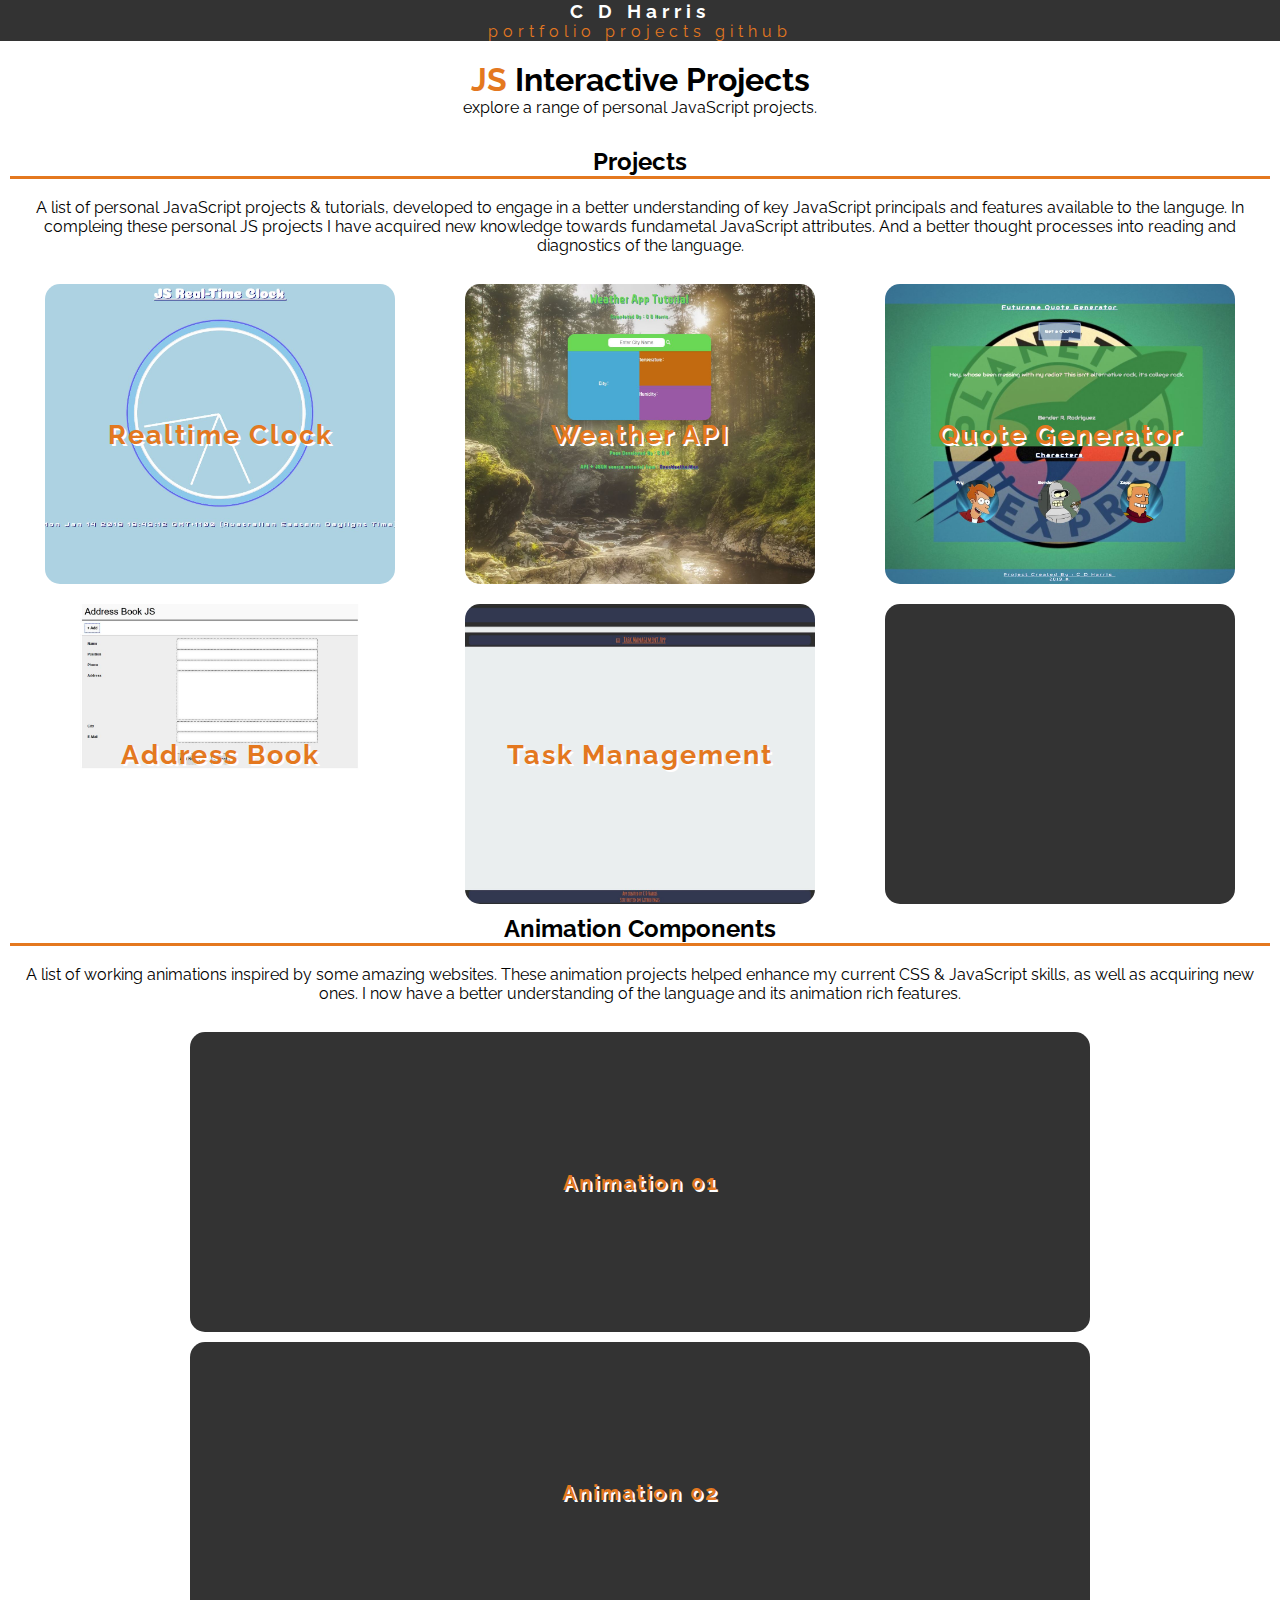
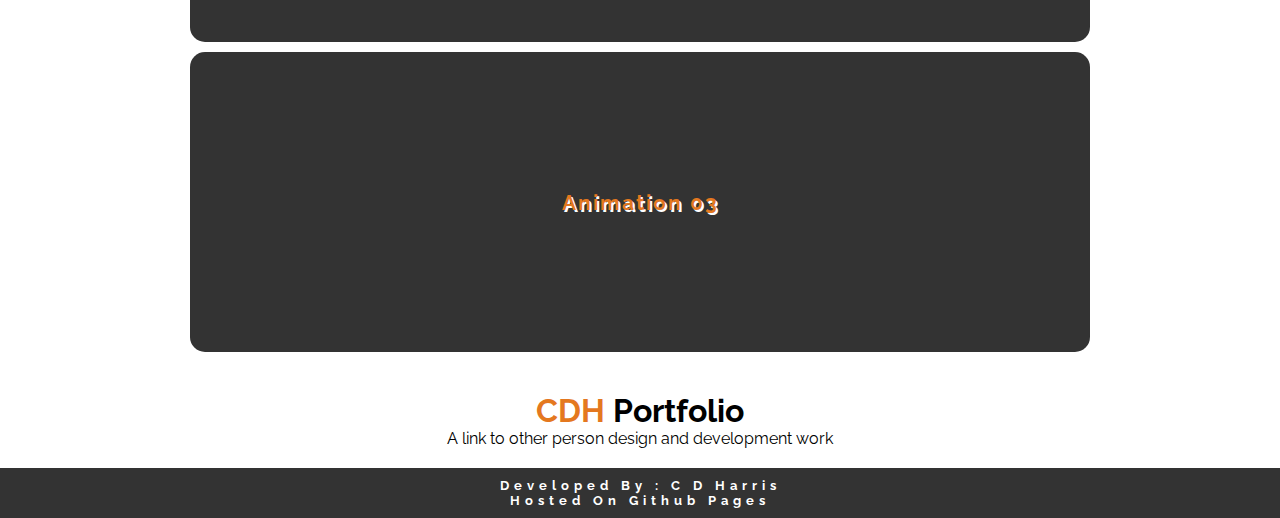
==== index.html @ 8d4140f5 "js-projects-complilation" ====
<!DOCTYPE html>
<html lang="en">
<head>
    <meta charset="UTF-8">
    <meta name="viewport" content="width=device-width, initial-scale=1.0">
    <meta http-equiv="X-UA-Compatible" content="ie=edge">
    <title>JS Projects</title>
    <!-- css -->
    <link rel="stylesheet" href="assets/master.css">
    <!-- ext. libs -->
    <link href="https://fonts.googleapis.com/css?family=Raleway" rel="stylesheet">
    <link rel="stylesheet" href="https://use.fontawesome.com/releases/v5.6.3/css/all.css" integrity="sha384-UHRtZLI+pbxtHCWp1t77Bi1L4ZtiqrqD80Kn4Z8NTSRyMA2Fd33n5dQ8lWUE00s/" crossorigin="anonymous">

</head>
<body>
    <header class="header">
        <span class="header__left">
            <h3>C D Harris</h3>
        </span>

        <span class="header__right">
            <a href="https://bionic-fish.github.io">portfolio</a>
            <a href="index.html">projects</a>
            <a href="https://github.com/bionic-fish">github</a>
        </span>
        
    </header>

    <div class="banner">
        <h1><span class="accent">JS</span> Interactive Projects</h1>
        <p>explore a range of personal JavaScript projects.</p>
    </div>

    <div class="container">
        <section>
            <h2>Projects</h2>
            <br>
            <p>A list of personal JavaScript projects & tutorials, developed to engage in a better understanding of 
                key JavaScript principals and features available to the languge. In compleing these personal JS projects
                I have acquired new knowledge towards fundametal JavaScript attributes. And a better thought processes
                into reading and diagnostics of the language.</p>
            <br>
            <div class="flex">
                <div class="box box__clock">
                    <h5><a href="_clock [COMPLETE]/index.html">Realtime Clock</a></h5>
                </div>

                <div class="box box__weather">
                    <h5><a href="_weather [COMPLETE]/index.html">Weather API</a></h5>
                </div>

                <div class="box box__futurama">
                    <h5><a href="_futurama [COMPLETE]/index.html"> Quote Generator</a></h5>
                </div>
                
                
            </div>

            <div class="flex">
                    <div class="box box__contacts">
                            <h5><a href="_AddressBook/index.html">Address Book</a></h5>
                        </div>
                <div class="box box__management">
                    <h5><a href="_todo/index.html">Task Management</a></h5>
                </div>
                
                <div class="box"></div>
            </div>

            <div class="section__container">
                <h2>Animation Components</h2>
                <br>
                <p>A list of working animations inspired by some amazing websites. These animation projects
                helped enhance my current CSS & JavaScript skills, as well as acquiring new ones. I now have
                a better understanding of the language and its animation rich features.</p>
            <br>
            <div class="box">
                <h5>Animation 01</h5>
            </div>

            <div class="box">
                <h5>Animation 02</h5>
            </div>

            <div class="box">
                <h5>Animation 03</h5>
            </div>


            </div>
            
            
            <!-- <div class="container">
                <h2>Blog Design</h2>
                <div class="box">
                    <h5>Development Blog</h5>
                </div>
            </div> -->
        
        </section>
    </div>
    
    <div class="banner">
        <h1><span class="accent">CDH</span> Portfolio</h1>
        <p>A link to other person design and development work</p>

        <a href="https://bionic-fish.github.io"><i class="far fa-address-card"></i></a>
    </div>

    <div class="container">
        <footer class="footer">
            <span class="footer__left">
                <h5>Developed By : C D Harris</h5>
            </span>
            
            <span class="footer__right">
                <h5>Hosted On Github Pages</h5>
            </span>
        </footer>
    </div>

    
</body>
</html>
---- assets/master.css ----
* {
    margin: 0;
    padding: 0;
}
body {
    text-align: center;
    font-family: 'Raleway', sans-serif;
}
.box {
    border-radius: 15px;
    height: 200px;
    width: 100%;
    background: #333;
    display: flex;
    justify-content: center;
    align-items: center;
    margin: 10px auto;
    
    background-position: center;
    background-size: cover;
    background-repeat: no-repeat;
    
}
.box h5,
.box a {
    color: rgb(228, 120, 31);
    font-size: 1.3em;
    text-shadow: 2px 2px #fff;
    letter-spacing: 2px;
    text-decoration: none;

    transition: all 1s ease-in;
    
}
.box a:hover {
    border-bottom: 4px solid rgb(228, 120, 31);
}
/* header [topbar] */
.header {
    background-color: #333;
    
    color: #fff;
    letter-spacing: 5px;
    text-align: center;
    position: sticky;
    top: 0px;
    left: 0px;
    right: 0px;
    
}
.header a {
    color: rgb(228, 120, 31);
    text-decoration: none;
}

.header a:hover {
    border-bottom: 5px solid rgb(228, 120, 31);;
    padding: 2px;
}

/* banner [banner] */
.banner {
    padding: 20px;
    background-color: #fff;
}
.accent {
    color: rgb(228, 120, 31);
}
.banner i {
    font-size: 28px;
    color: rgb(228, 120, 31);
}
section {
    padding: 10px;
    
}
section h2 {
    border-bottom: 3px solid rgb(228, 120, 31);
}
.footer {
    background-color: #333;
    color: #fff;
    letter-spacing: 5px;
    padding: 10px;
}
/* box__[project] background */
.box__clock {background-image: url('../assets/img/box-clock.JPG');}
.box__contacts {background-image: url('../assets/img/box-contacts.JPG');}
.box__futurama {background-image: url('../assets/img/box-futurama.JPG');}
.box__management {background-image: url('../assets/img/box-manager.JPG');}
.box__weather {background-image: url('../assets/img/box-weather.JPG');}

@media screen and (min-width: 900px) {
    .flex {
        display: flex;
        /* flex-wrap: wrap;
        flex-direction: row; */
        /* width: 500px; */
        margin: auto;
    }
    .flex .box {
        max-width: 350px;
    }
    .box {
        margin: 10px auto;
        max-width: 900px;
        height: 300px;
        /* border: 1px solid rgba(255, 149, 10, 0.9); */
    }
}
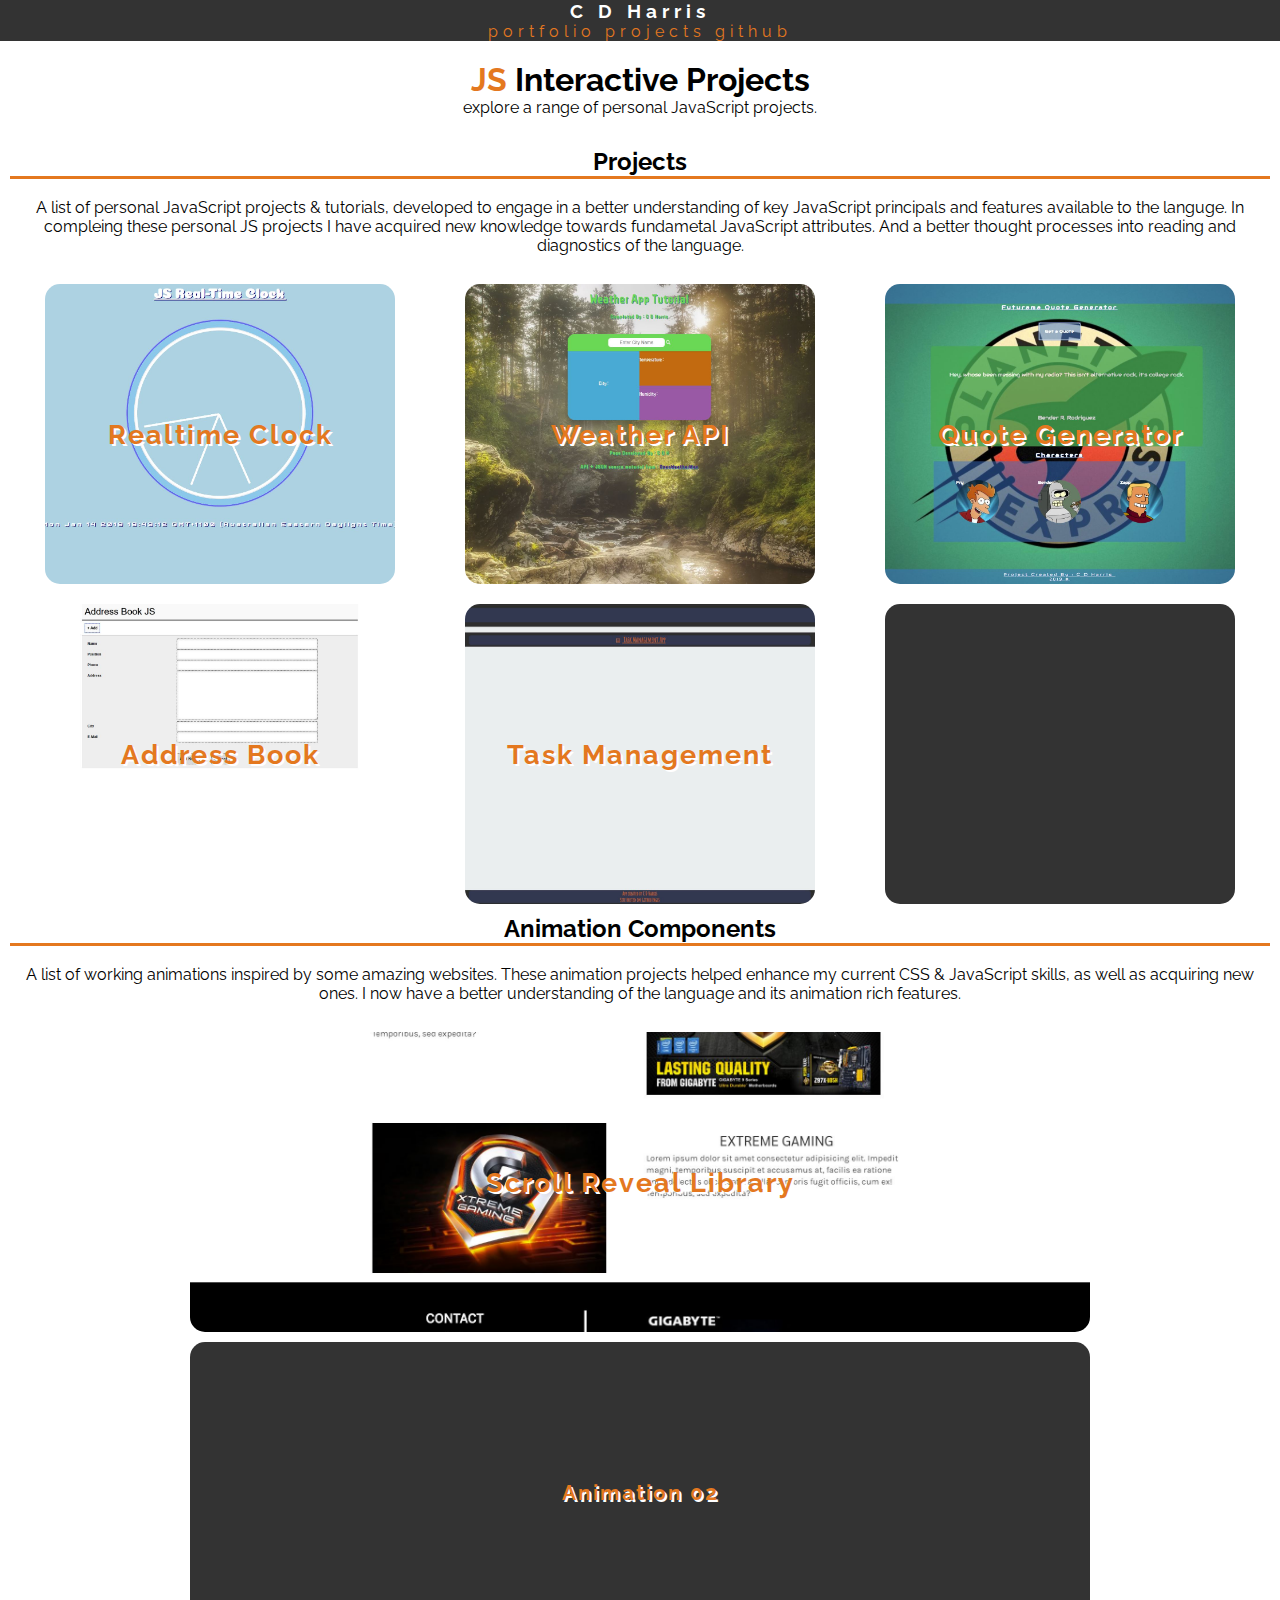
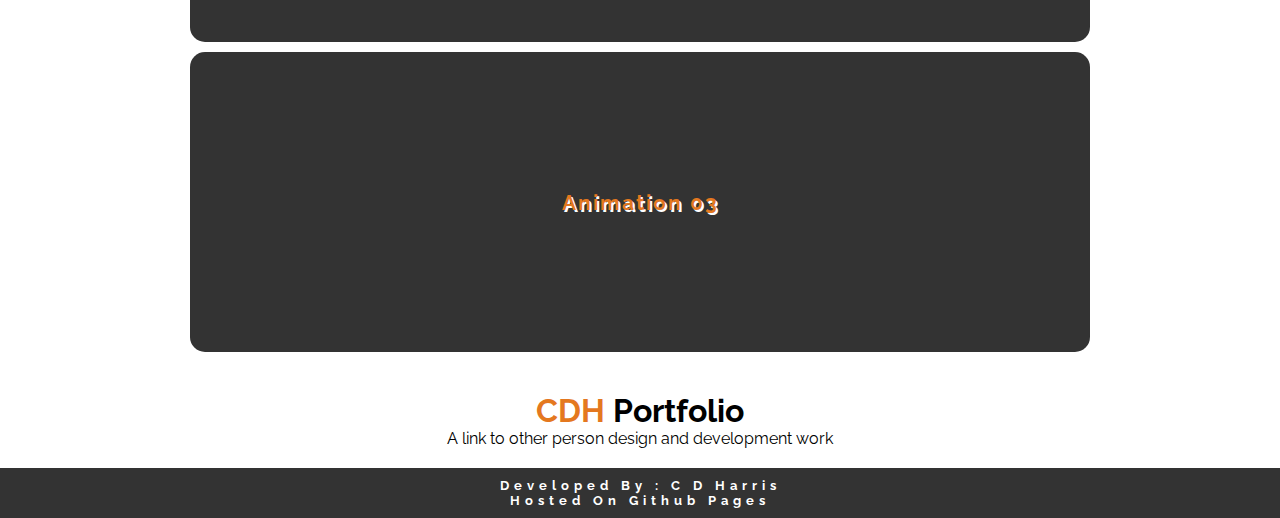
==== commit 1d4f00ec: "links + new animated page" ====
--- a/index.html
+++ b/index.html
@@ -42,11 +42,11 @@
             <br>
             <div class="flex">
                 <div class="box box__clock">
-                    <h5><a href="_clock [COMPLETE]/index.html">Realtime Clock</a></h5>
+                    <h5><a href="https://bionic-fish.github.io/realtime-clock/">Realtime Clock</a></h5>
                 </div>
 
                 <div class="box box__weather">
-                    <h5><a href="_weather [COMPLETE]/index.html">Weather API</a></h5>
+                    <h5><a href="https://bionic-fish.github.io/open-weather-app/">Weather API</a></h5>
                 </div>
 
                 <div class="box box__futurama">
@@ -74,11 +74,11 @@
                 helped enhance my current CSS & JavaScript skills, as well as acquiring new ones. I now have
                 a better understanding of the language and its animation rich features.</p>
             <br>
-            <div class="box">
-                <h5>Animation 01</h5>
+            <div class="box box__gigabyte">
+                <h5><a href="https://bionic-fish.github.io/bootstrap-gigabyte/">Scroll Reveal Library</a></h5>
             </div>
 
-            <div class="box">
+            <div class="box ">
                 <h5>Animation 02</h5>
             </div>
 
--- a/assets/master.css
+++ b/assets/master.css
@@ -83,12 +83,16 @@
     letter-spacing: 5px;
     padding: 10px;
 }
-/* box__[project] background */
+/* PROJECTS SECTION : box__[project] background */
 .box__clock {background-image: url('../assets/img/box-clock.JPG');}
+.box__weather {background-image: url('../assets/img/box-weather.JPG');}
+.box__futurama {background-image: url('../assets/img/box-futurama.JPG');}
 .box__contacts {background-image: url('../assets/img/box-contacts.JPG');}
-.box__futurama {background-image: url('../assets/img/box-futurama.JPG');}
 .box__management {background-image: url('../assets/img/box-manager.JPG');}
-.box__weather {background-image: url('../assets/img/box-weather.JPG');}
+
+/* ANIMATION SECTION : box__[animation] background */
+.box__gigabyte {background-image: url(../assets/img/box-gigabtye.JPG);}
+
 
 @media screen and (min-width: 900px) {
     .flex {
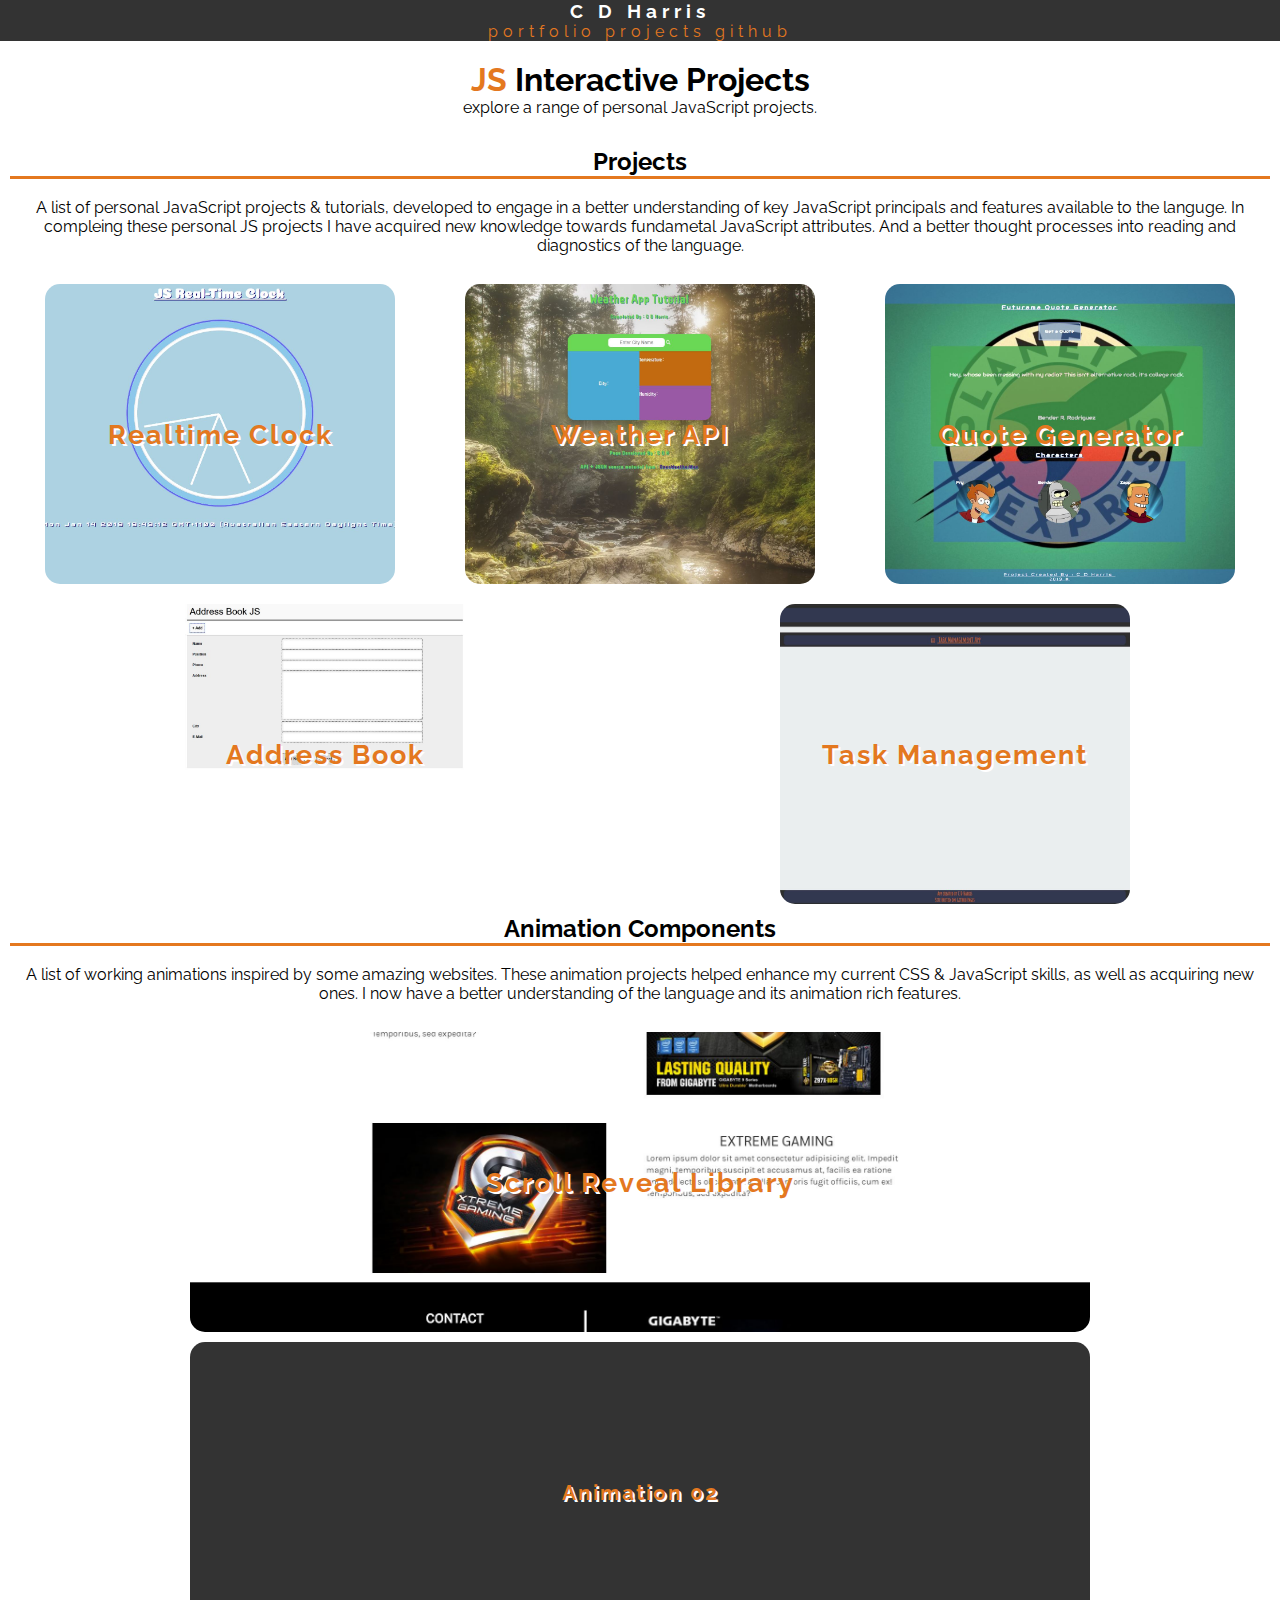
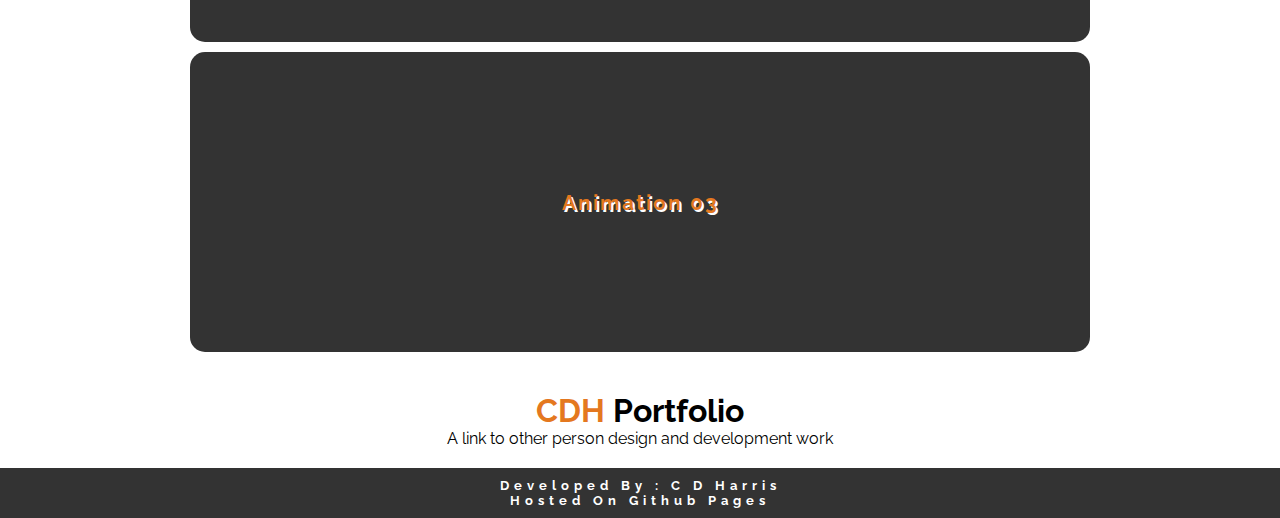
==== commit a6e9b998: "Update index.html" ====
--- a/index.html
+++ b/index.html
@@ -23,7 +23,7 @@
             <a href="index.html">projects</a>
             <a href="https://github.com/bionic-fish">github</a>
         </span>
-        
+
     </header>
 
     <div class="banner">
@@ -35,7 +35,7 @@
         <section>
             <h2>Projects</h2>
             <br>
-            <p>A list of personal JavaScript projects & tutorials, developed to engage in a better understanding of 
+            <p>A list of personal JavaScript projects & tutorials, developed to engage in a better understanding of
                 key JavaScript principals and features available to the languge. In compleing these personal JS projects
                 I have acquired new knowledge towards fundametal JavaScript attributes. And a better thought processes
                 into reading and diagnostics of the language.</p>
@@ -50,10 +50,9 @@
                 </div>
 
                 <div class="box box__futurama">
-                    <h5><a href="_futurama [COMPLETE]/index.html"> Quote Generator</a></h5>
+                    <h5><a href="https://bionic-fish.github.io/quote-generator/"> Quote Generator</a></h5>
                 </div>
-                
-                
+
             </div>
 
             <div class="flex">
@@ -61,10 +60,10 @@
                             <h5><a href="_AddressBook/index.html">Address Book</a></h5>
                         </div>
                 <div class="box box__management">
-                    <h5><a href="_todo/index.html">Task Management</a></h5>
+                    <h5><a href="https://bionic-fish.github.io/task-manager/">Task Management</a></h5>
                 </div>
-                
-                <div class="box"></div>
+
+                <!-- <div class="box"></div> -->
             </div>
 
             <div class="section__container">
@@ -88,18 +87,18 @@
 
 
             </div>
-            
-            
+
+
             <!-- <div class="container">
                 <h2>Blog Design</h2>
                 <div class="box">
                     <h5>Development Blog</h5>
                 </div>
             </div> -->
-        
+
         </section>
     </div>
-    
+
     <div class="banner">
         <h1><span class="accent">CDH</span> Portfolio</h1>
         <p>A link to other person design and development work</p>
@@ -112,13 +111,13 @@
             <span class="footer__left">
                 <h5>Developed By : C D Harris</h5>
             </span>
-            
+
             <span class="footer__right">
                 <h5>Hosted On Github Pages</h5>
             </span>
         </footer>
     </div>
 
-    
+
 </body>
-</html>+</html>
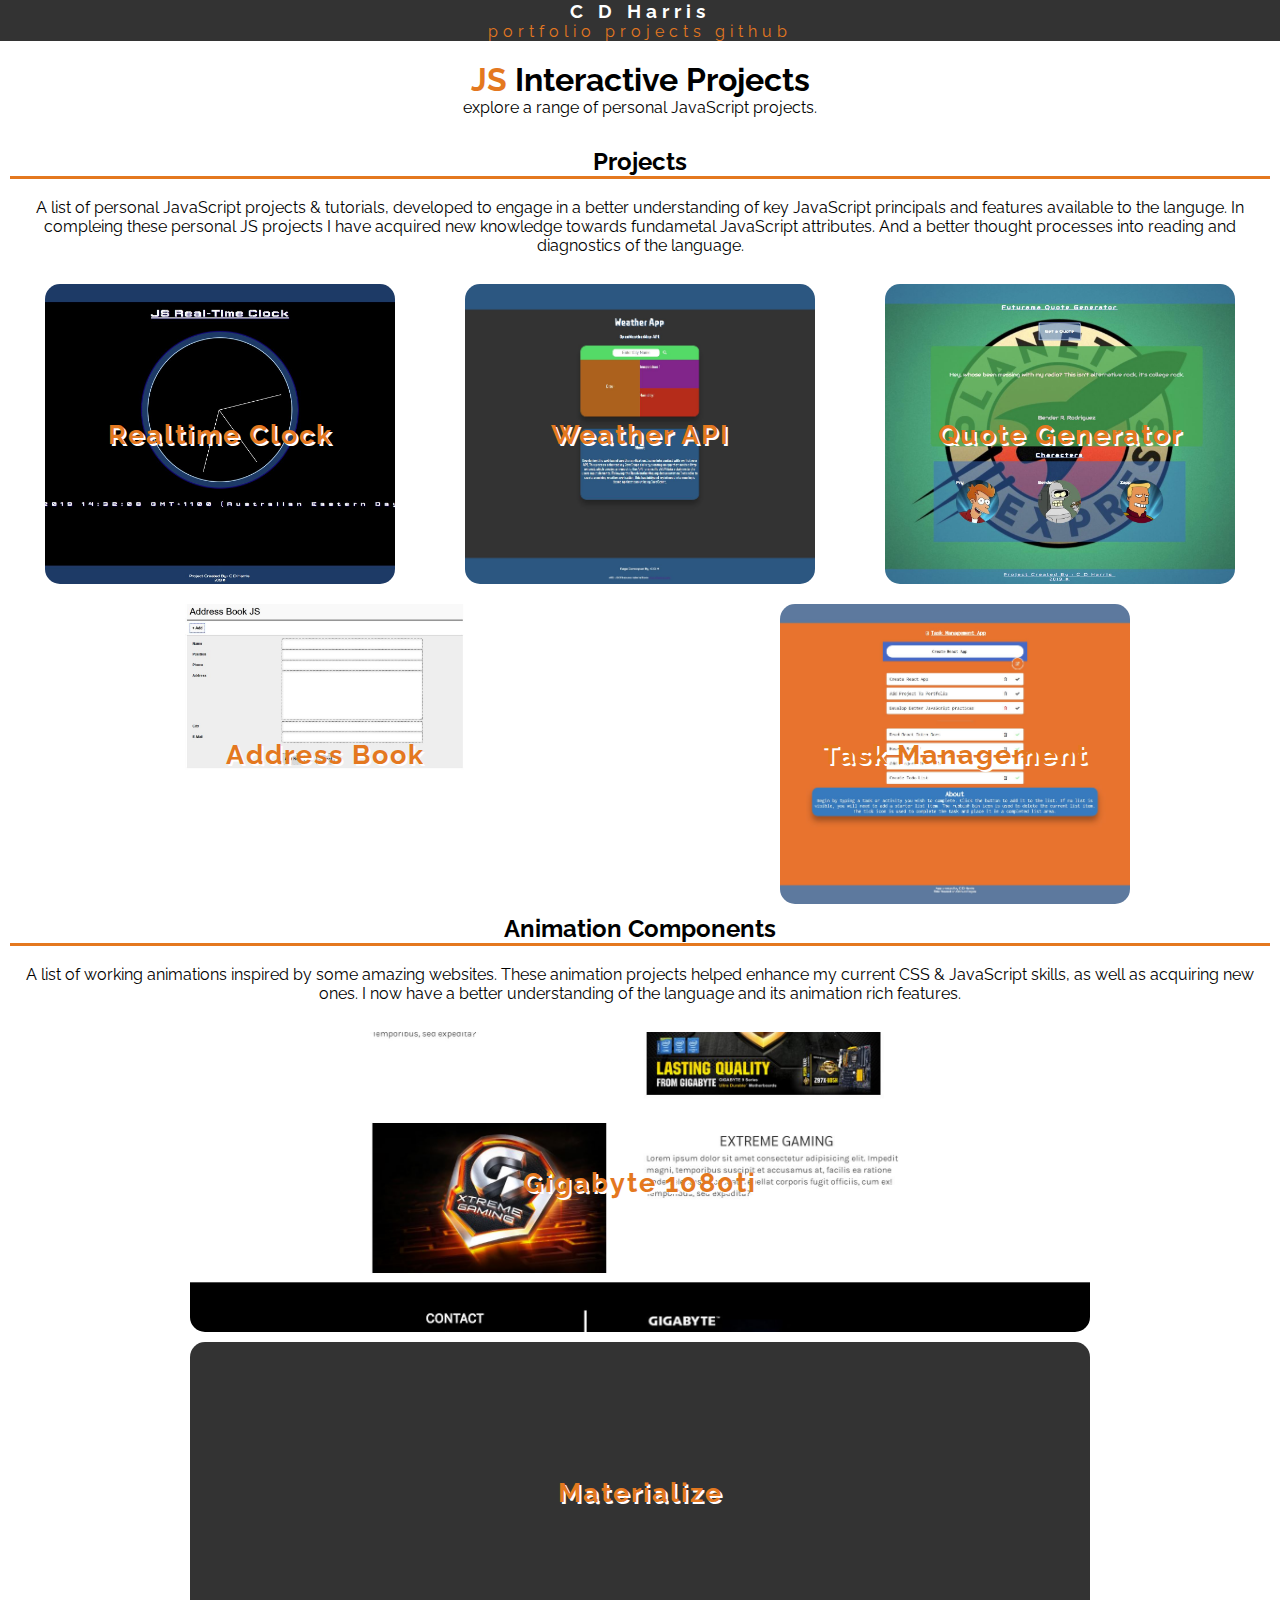
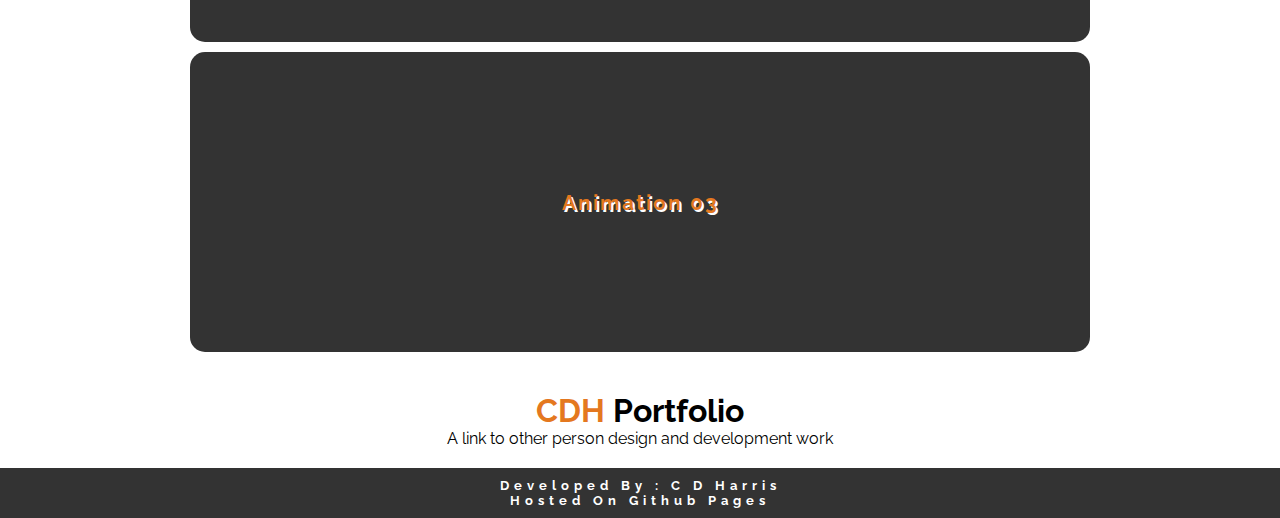
==== commit f02f8f6a: "Update index.html" ====
--- a/index.html
+++ b/index.html
@@ -74,11 +74,12 @@
                 a better understanding of the language and its animation rich features.</p>
             <br>
             <div class="box box__gigabyte">
-                <h5><a href="https://bionic-fish.github.io/bootstrap-gigabyte/">Scroll Reveal Library</a></h5>
+                <h5><a href="https://bionic-fish.github.io/bootstrap-gigabyte/">Gigabyte 1080ti</a></h5>
             </div>
 
-            <div class="box ">
-                <h5>Animation 02</h5>
+            <div class="box box__material">
+                <h5><a href="https://bionic-fish.github.io/materialize-css/">Materialize</a></h5>
+                
             </div>
 
             <div class="box">
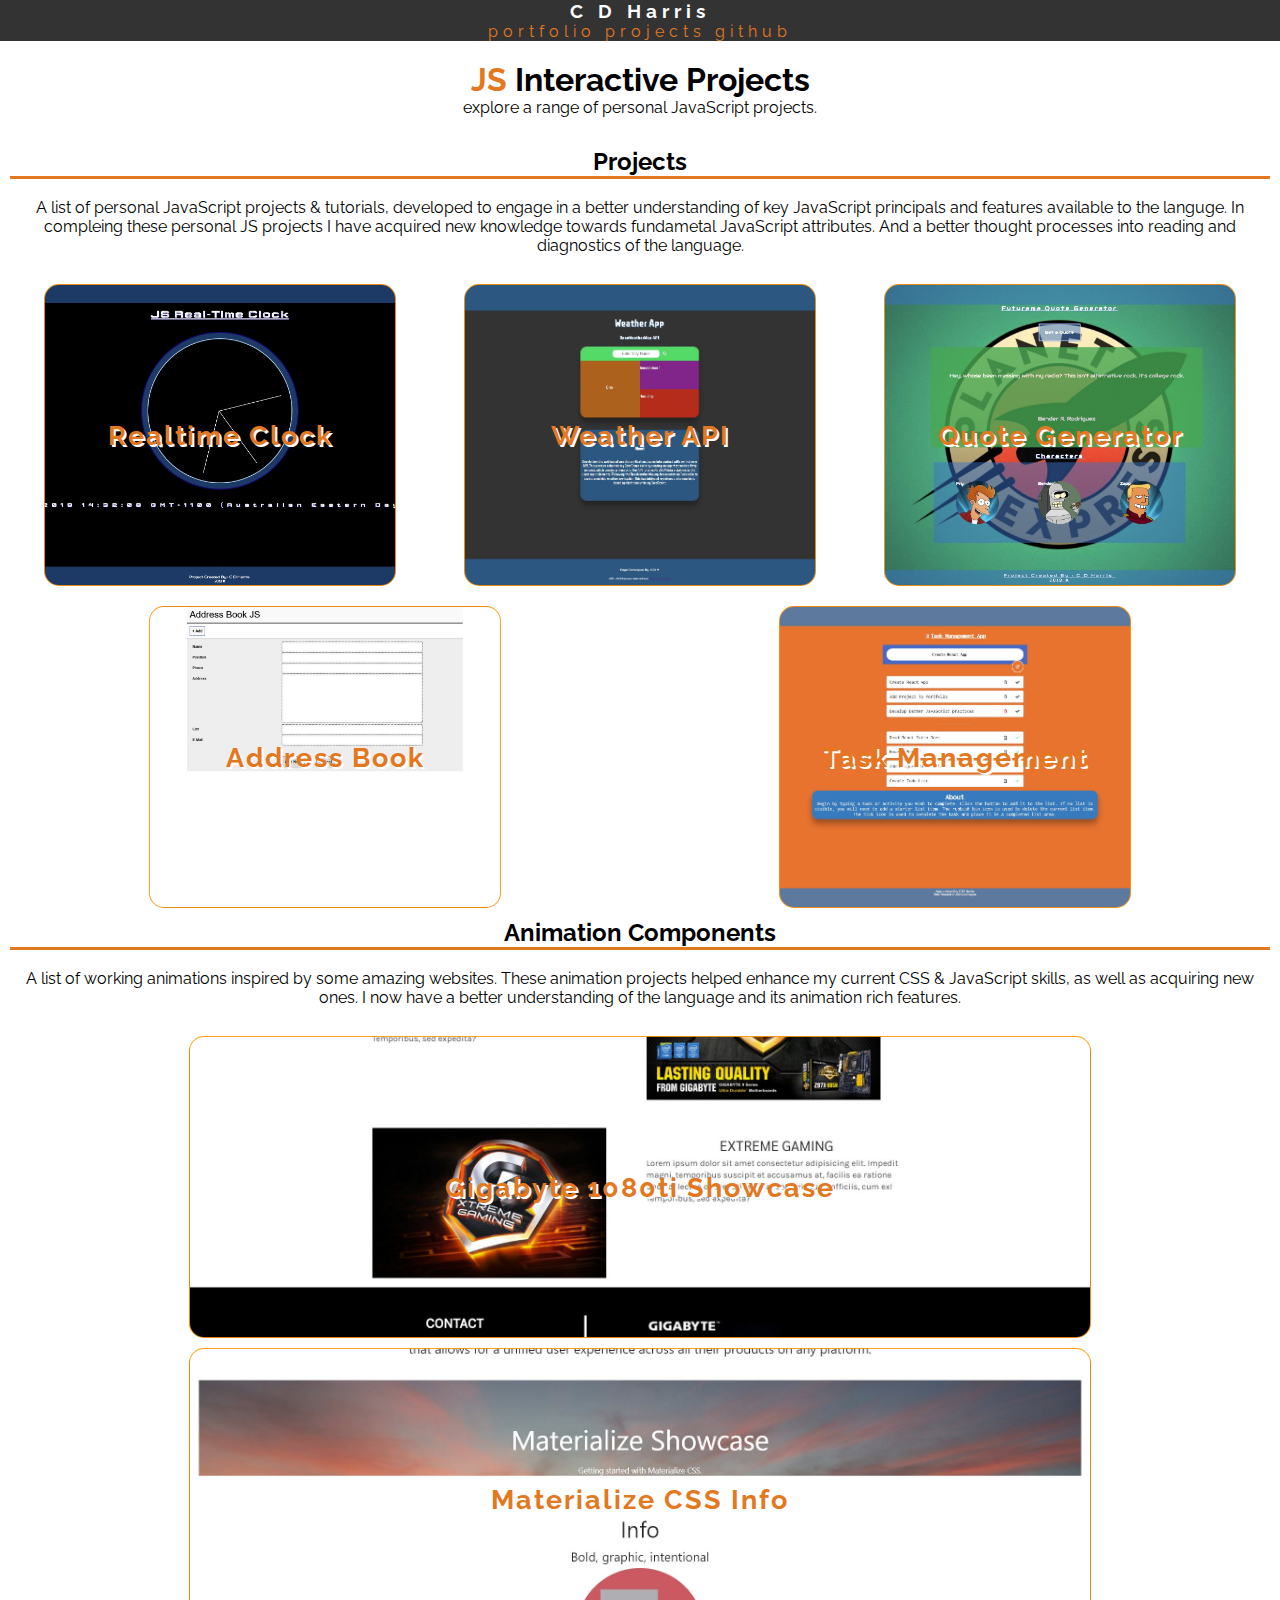
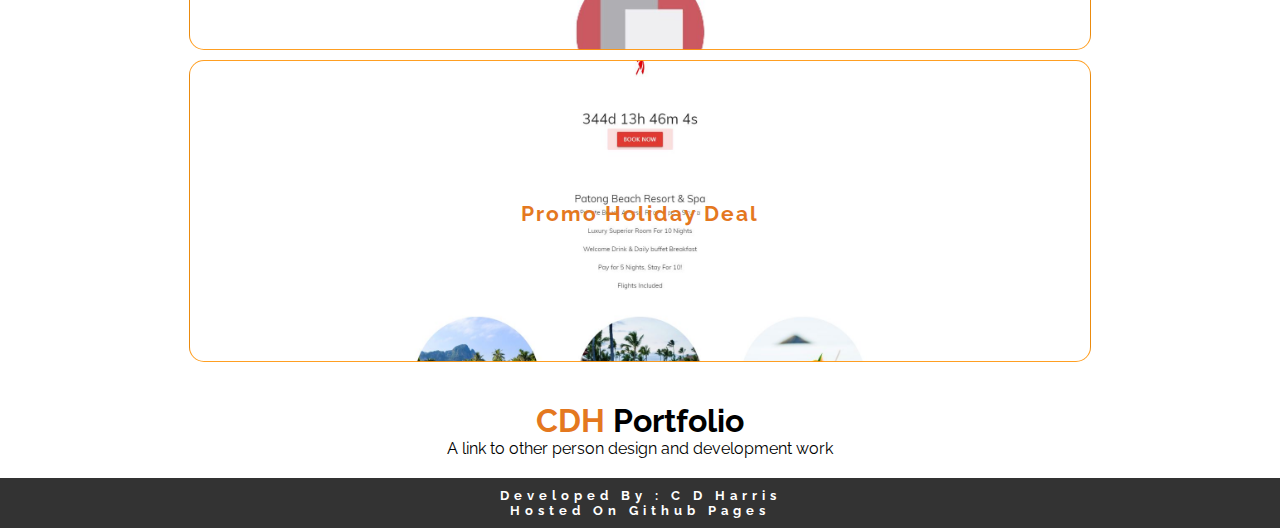
==== commit 1410ff6a: "add-promo-page" ====
--- a/index.html
+++ b/index.html
@@ -74,16 +74,16 @@
                 a better understanding of the language and its animation rich features.</p>
             <br>
             <div class="box box__gigabyte">
-                <h5><a href="https://bionic-fish.github.io/bootstrap-gigabyte/">Gigabyte 1080ti</a></h5>
+                <h5><a href="https://bionic-fish.github.io/bootstrap-gigabyte/">Gigabyte 1080ti Showcase</a></h5>
             </div>
 
             <div class="box box__material">
-                <h5><a href="https://bionic-fish.github.io/materialize-css/">Materialize</a></h5>
+                <h5><a href="https://bionic-fish.github.io/materialize-css/">Materialize CSS Info</a></h5>
                 
             </div>
 
-            <div class="box">
-                <h5>Animation 03</h5>
+            <div class="box box__promo">
+                <h5><a href="https://bionic-fish.github.io/holiday-promo/"></a>Promo Holiday Deal</h5>
             </div>
 
 
--- a/assets/master.css
+++ b/assets/master.css
@@ -89,6 +89,8 @@
 .box__futurama {background-image: url('../assets/img/box-futurama.JPG');}
 .box__contacts {background-image: url('../assets/img/box-contacts.JPG');}
 .box__management {background-image: url('../assets/img/box-manager.JPG');}
+.box__material {background-image: url('../assets/img/box-material.JPG');}
+.box__promo {background-image: url('../assets/img/box-holiday.JPG');}
 
 /* ANIMATION SECTION : box__[animation] background */
 .box__gigabyte {background-image: url(../assets/img/box-gigabtye.JPG);}
@@ -109,6 +111,7 @@
         margin: 10px auto;
         max-width: 900px;
         height: 300px;
-        /* border: 1px solid rgba(255, 149, 10, 0.9); */
+        /* border: 5px solid rgb(228, 120, 31); */
+        border: 1px solid rgba(255, 149, 10, 0.9);
     }
-}+}
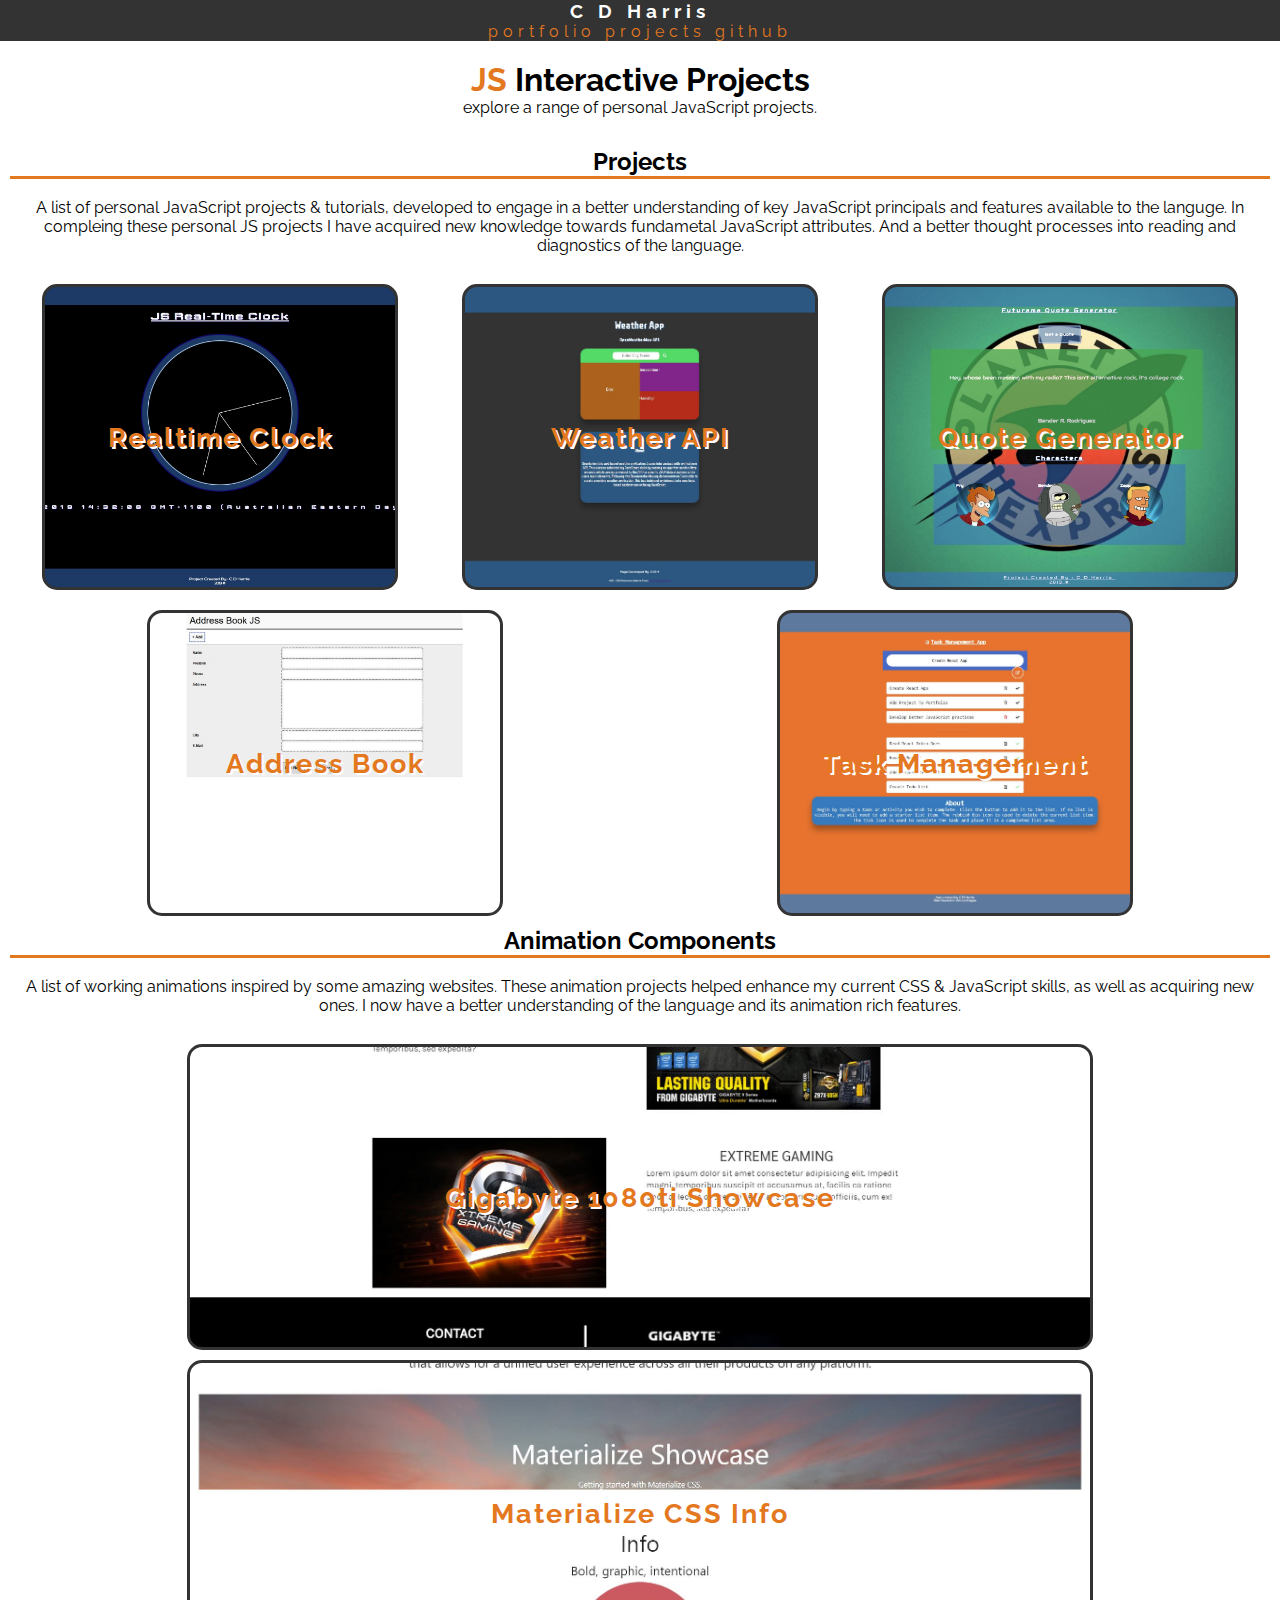
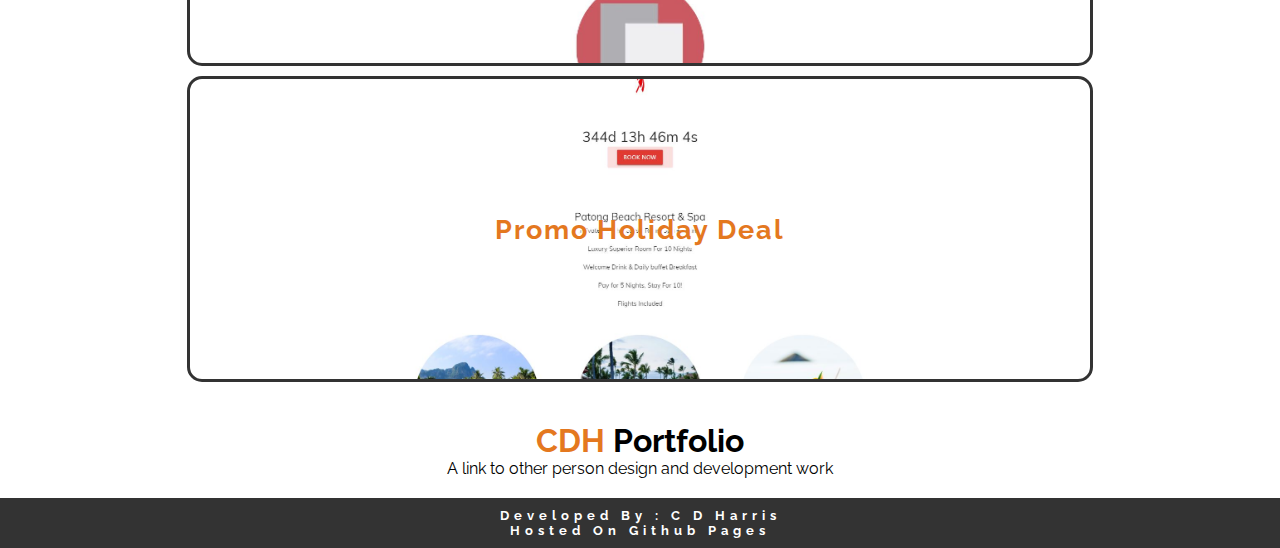
==== commit 78abf63a: "border-on-img" ====
--- a/index.html
+++ b/index.html
@@ -83,7 +83,7 @@
             </div>
 
             <div class="box box__promo">
-                <h5><a href="https://bionic-fish.github.io/holiday-promo/"></a>Promo Holiday Deal</h5>
+                <h5><a href="https://bionic-fish.github.io/holiday-promo/">Promo Holiday Deal</a></h5>
             </div>
 
 
--- a/assets/master.css
+++ b/assets/master.css
@@ -112,6 +112,6 @@
         max-width: 900px;
         height: 300px;
         /* border: 5px solid rgb(228, 120, 31); */
-        border: 1px solid rgba(255, 149, 10, 0.9);
+        border: 3px solid #333;
     }
 }
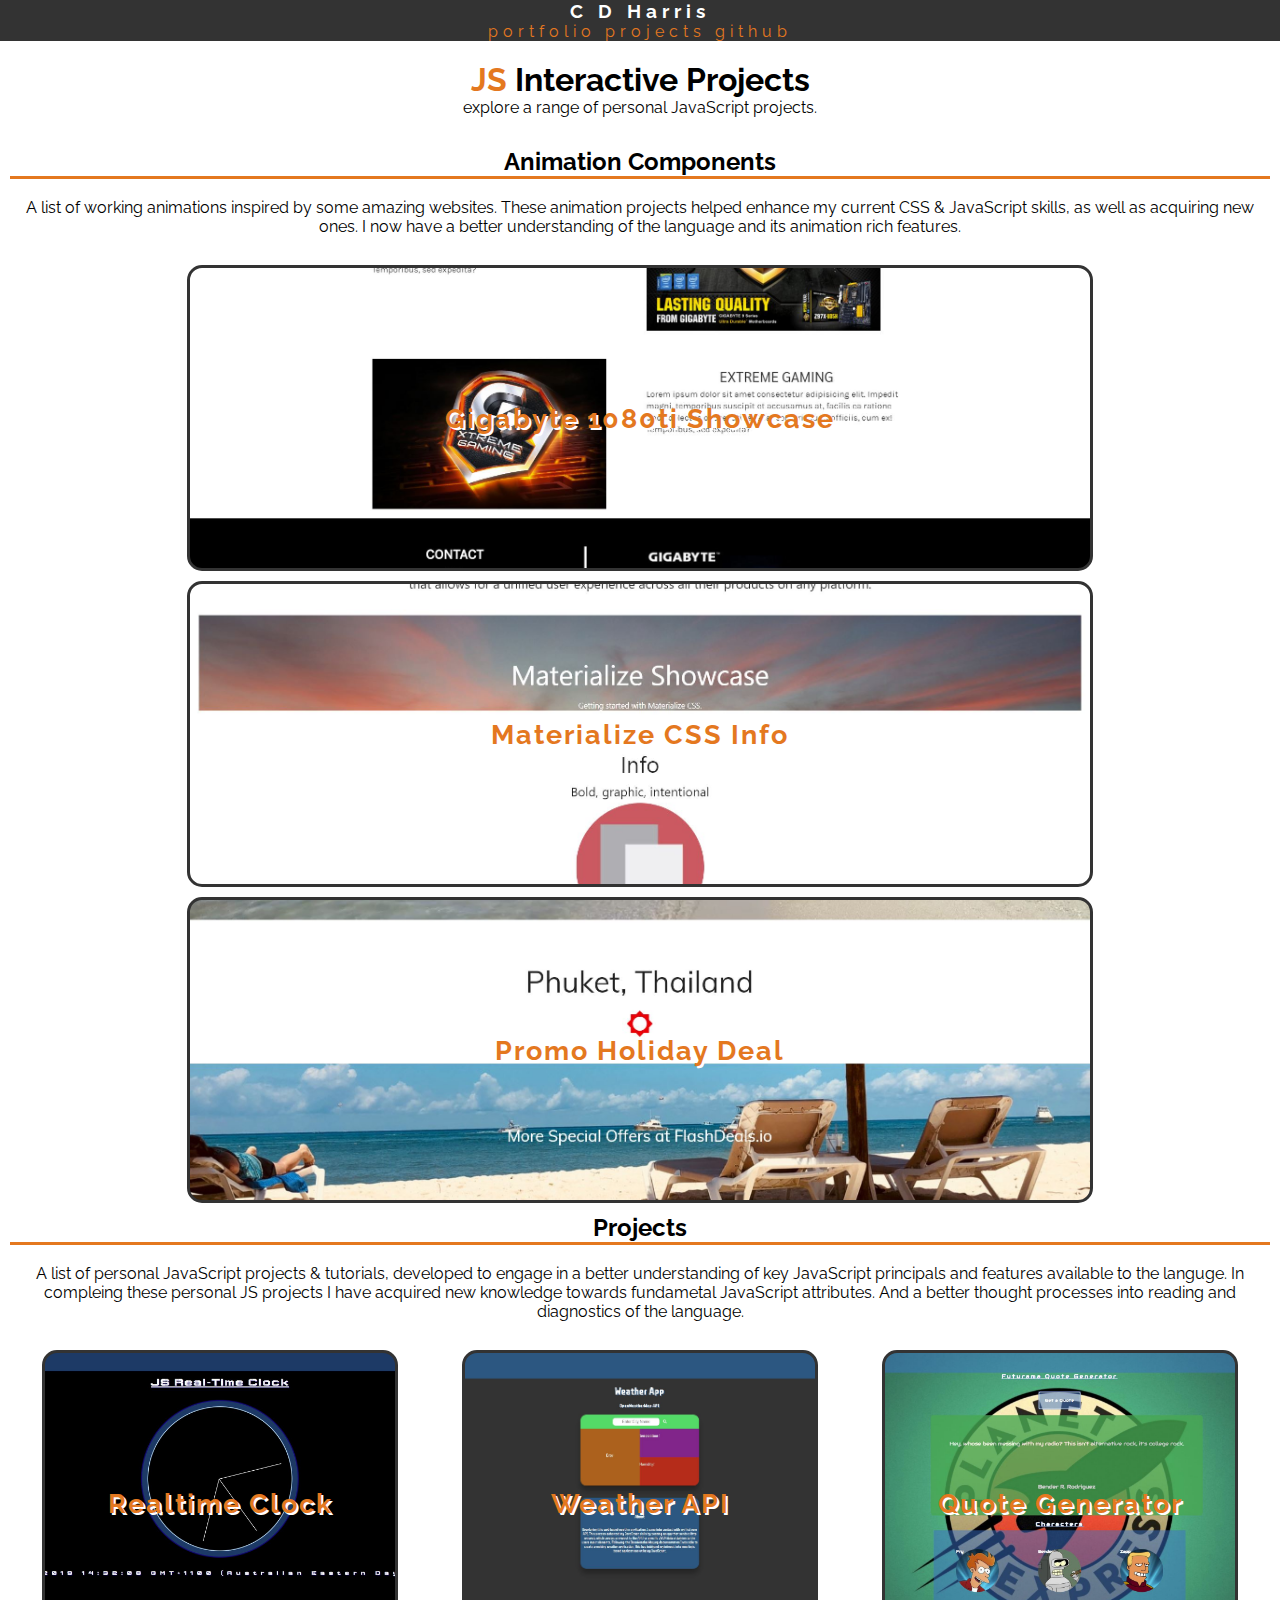
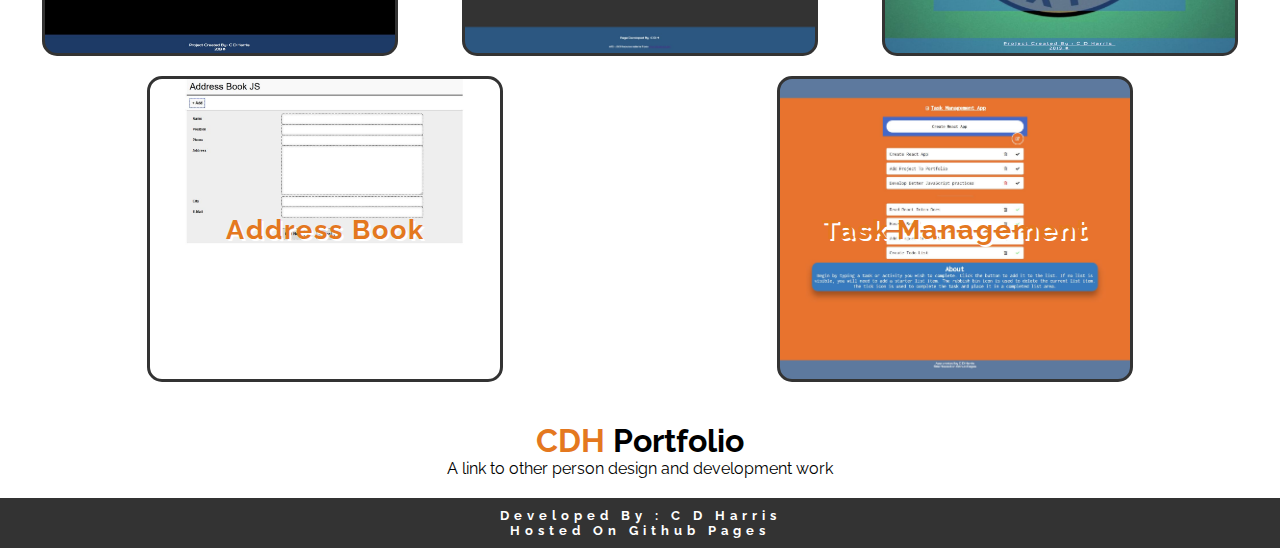
==== commit 0cbf0289: "Update index.html" ====
--- a/index.html
+++ b/index.html
@@ -33,12 +33,35 @@
 
     <div class="container">
         <section>
-            <h2>Projects</h2>
-            <br>
-            <p>A list of personal JavaScript projects & tutorials, developed to engage in a better understanding of
-                key JavaScript principals and features available to the languge. In compleing these personal JS projects
-                I have acquired new knowledge towards fundametal JavaScript attributes. And a better thought processes
-                into reading and diagnostics of the language.</p>
+          <div class="section__container">
+              <h2>Animation Components</h2>
+              <br>
+              <p>A list of working animations inspired by some amazing websites. These animation projects
+              helped enhance my current CSS & JavaScript skills, as well as acquiring new ones. I now have
+              a better understanding of the language and its animation rich features.</p>
+          <br>
+          <div class="box box__gigabyte">
+              <h5><a href="https://bionic-fish.github.io/bootstrap-gigabyte/">Gigabyte 1080ti Showcase</a></h5>
+          </div>
+
+          <div class="box box__material">
+              <h5><a href="https://bionic-fish.github.io/materialize-css/">Materialize CSS Info</a></h5>
+
+          </div>
+
+          <div class="box box__promo">
+              <h5><a href="https://bionic-fish.github.io/holiday-promo/">Promo Holiday Deal</a></h5>
+          </div>
+
+
+          </div>
+
+          <h2>Projects</h2>
+          <br>
+          <p>A list of personal JavaScript projects & tutorials, developed to engage in a better understanding of
+              key JavaScript principals and features available to the languge. In compleing these personal JS projects
+              I have acquired new knowledge towards fundametal JavaScript attributes. And a better thought processes
+              into reading and diagnostics of the language.</p>
             <br>
             <div class="flex">
                 <div class="box box__clock">
@@ -63,39 +86,13 @@
                     <h5><a href="https://bionic-fish.github.io/task-manager/">Task Management</a></h5>
                 </div>
 
-                <!-- <div class="box"></div> -->
-            </div>
-
-            <div class="section__container">
-                <h2>Animation Components</h2>
-                <br>
-                <p>A list of working animations inspired by some amazing websites. These animation projects
-                helped enhance my current CSS & JavaScript skills, as well as acquiring new ones. I now have
-                a better understanding of the language and its animation rich features.</p>
-            <br>
-            <div class="box box__gigabyte">
-                <h5><a href="https://bionic-fish.github.io/bootstrap-gigabyte/">Gigabyte 1080ti Showcase</a></h5>
-            </div>
-
-            <div class="box box__material">
-                <h5><a href="https://bionic-fish.github.io/materialize-css/">Materialize CSS Info</a></h5>
-                
-            </div>
-
-            <div class="box box__promo">
-                <h5><a href="https://bionic-fish.github.io/holiday-promo/">Promo Holiday Deal</a></h5>
+      
             </div>
 
 
-            </div>
 
 
-            <!-- <div class="container">
-                <h2>Blog Design</h2>
-                <div class="box">
-                    <h5>Development Blog</h5>
-                </div>
-            </div> -->
+
 
         </section>
     </div>
